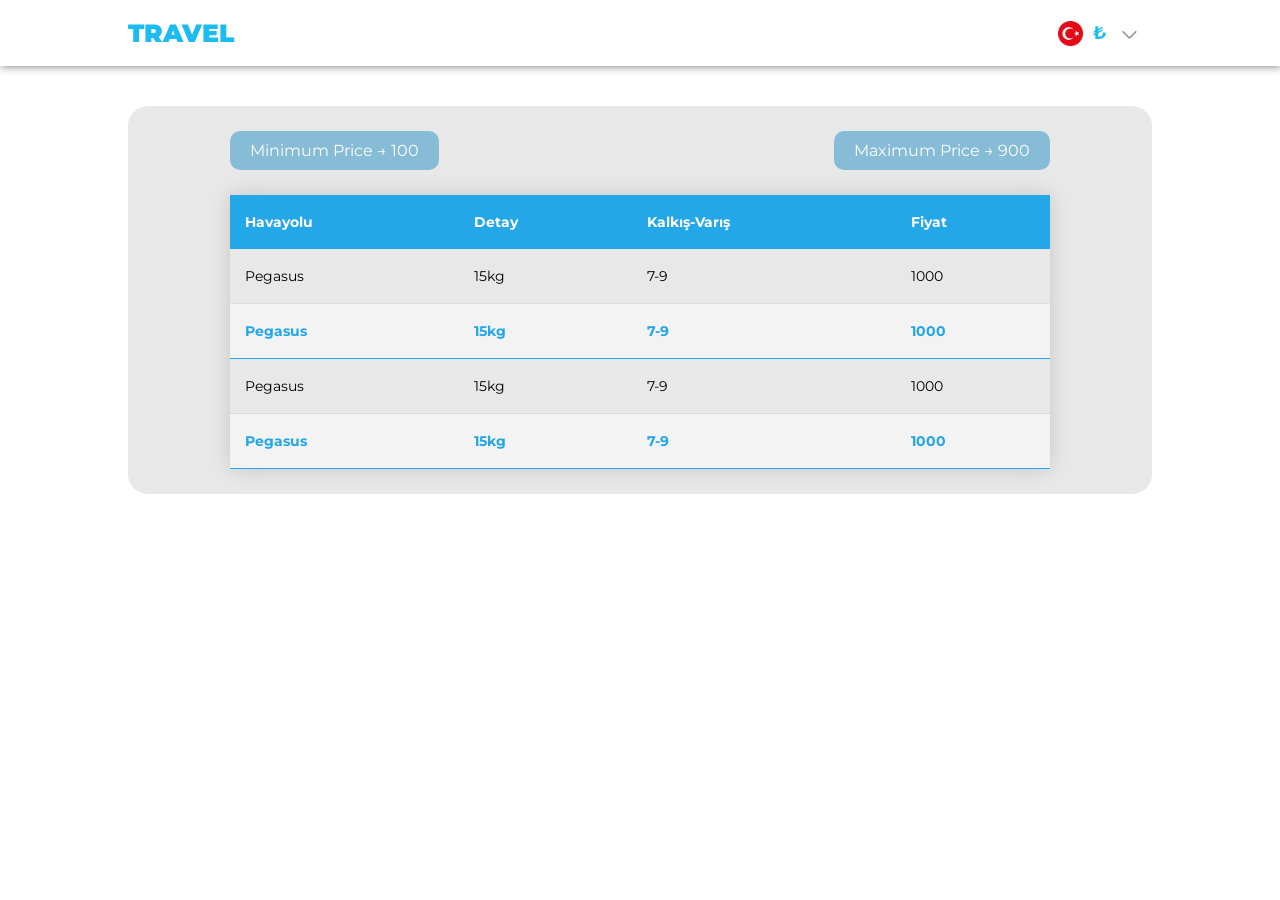
==== html/flights.html @ 03e91e9d "Last changes before Javascript." ====
<!DOCTYPE html>
<html lang="en">

<head>
    <meta charset="UTF-8">
    <meta http-equiv="X-UA-Compatible" content="IE=edge">
    <meta name="viewport" content="width=device-width, initial-scale=1.0">
    <link rel="stylesheet" href="/css/main-page.css">
    <link rel="stylesheet" href="/css/flights.css">
    <title>Flights</title>
</head>

<body>

    <section class="header">

        <div class="container">
            <a href="#" class="brand-name">TRAVEL</a>


            <h2 class="currency-select"><img src="/images/tr.webp" alt=""> &#8378; <img src="/images/down-arrow.png" alt="" id="down-arrow"></h2>

            <ul class="dropdown">
                <div id="close"><span>&#10005;</span></div>
                <li><a href="#"><span>&#8378;</span>TRY</a></li>
                <li><a href="#"><span>&#36;</span>USD</a></li>
                <li><a href="#"><span>&#128;</span>EUR</a></li>
                <li><a href="#"><span>&#163;</span>GBP</a></li>
            </ul>

        </div>

    </section>

    <section class="flights">

        <div class="container">

            <div class="max-min">

                <div class="min mm">
                    <span>Minimum Price &rarr; 100</span>
                </div>

                <div class="max mm">
                    <span>Maximum Price &rarr; 900</span>
                </div>

            </div>



            <table class="table">

                <thead>

                    <tr>
                        <th>Havayolu</th>
                        <th>Detay</th>
                        <th>Kalkış-Varış</th>
                        <th>Fiyat</th>
                    </tr>

                </thead>

                <tbody>

                    <tr>
                        <td>Pegasus</td>
                        <td>15kg</td>
                        <td>7-9</td>
                        <td>1000</td>
                    </tr>
                    <tr>
                        <td>Pegasus</td>
                        <td>15kg</td>
                        <td>7-9</td>
                        <td>1000</td>
                    </tr>
                    <tr>
                        <td>Pegasus</td>
                        <td>15kg</td>
                        <td>7-9</td>
                        <td>1000</td>
                    </tr>
                    <tr>
                        <td>Pegasus</td>
                        <td>15kg</td>
                        <td>7-9</td>
                        <td>1000</td>
                    </tr>


                </tbody>

            </table>

        </div>

    </section>


    <script src="/js/dropdown.js"></script>

</body>

</html>
---- css/main-page.css ----
@import url('https://fonts.googleapis.com/css2?family=Montserrat:wght@500&display=swap');

*{
    font-family: "Montserrat",sans-serif;
    box-sizing: border-box;
    margin: 0;
    padding: 0;
}

/* body{
    background-image: url(/images/vac3.jpg);
    background-size: cover;
} */

#background{
    z-index: -1;
    position: fixed;
    top: 0;
    left: 0;
    width: 100%;
    height: 100%;
    object-fit: cover;
    opacity: 1;
}

html{
    scroll-behavior: smooth;
}

hr{
    border: 1px solid #edf0f1;
}

/* .back-video{
    z-index: -1;
    position: fixed;
    top: 0;
    left: 0;
    width: 100%;
    height: 100%;
    object-fit: cover;
    
} */

.header .container{
    display: flex;
    justify-content: space-between;
    align-items: center;
    padding: 30px 10%;
}

.header .container li,a{
    font-weight: 500;
    font-size: 20px;
    color:#edf0f1;
    text-decoration: none;
    transition: 0.7s ease;
}

.header .container a:hover{
    transform: scale(1.2);
}

.header .container li:hover{
    transform: scale(1.2);
}

.header .container .brand-name{
    font-size: 25px;
    font-weight:900;
}

.header .container nav .nav_links {
    list-style: none;
}

.header .container nav .nav_links li{
    display: inline-block;
    padding: 0 20px ;
}


.home .container{
    width: 100%;
    min-height: 100vh;
    padding: 5%;
    display: flex;
    align-items: center;
    justify-content: space-between;
}

.home .container .search-bar{
    width:40%;
    background: rgba(255,255,255,0.2);
    display: flex;
    align-items: center;
    border-radius: 60px;
    padding: 10px 20px;
}

.home .container .search-bar input{
    background: transparent;
    flex:1;
    border: 0;
    outline: none;
    padding: 12px 20px;
    font-size: 20px;
    color:#edf0f1;
    text-transform: capitalize;
}

::placeholder{
    color:#edf0f1;
}

.home .container .search-bar button img{
    width: 25px;
    background: transparent;
}

.home .container .search-bar button{
    border: 0;
    border-radius: 50%;
    width: 60px;
    background: rgb(65, 175, 199);
    cursor: pointer;
    display: flex;
    justify-content: center;
    padding: 10px;
    transition: 0.7s ease;
}

.home .container .search-bar button:hover{
    background: rgba(65,175,199,0.8);
}

.home .container .search-para{
    width: 40%;
    text-align: center;
    margin: 20px 0;
    display: flex;
    flex-direction: column;
    justify-content: center;
    align-items: center;
    color:#edf0f1;
    font-size: 1.2em;
    letter-spacing: 0.5px;
}

.home .container .search-para h1{
    text-transform: uppercase;
    font-size: 2em;
    margin-bottom: 10px;
}

.home .container .search-para p{
    line-height: 2em;
}

.suggestions .container{
    display: flex;
    flex-direction: column;
    align-items: center;
    justify-content: center;
    margin: 40px 0;
}

.suggestions .container .city{
    display: flex;
    justify-content: space-between;
    align-items: center;
    padding: 20px 60px;
    margin: 10px 0;
    width: 80%;
    background: rgba(255,255,255,0.2);
    border: none;
    border-radius: 20px;
}

.suggestions .container .city:nth-child(odd){
    flex-direction: row;
}

.suggestions .container .city:nth-child(even){
    flex-direction: row-reverse;
}

.suggestions .container .city img{
    width: 45%;
    border: none;
    border-radius: 50%;
    opacity: 0.9;
}

.suggestions .container .city .city-para{
    width: 40%;
    text-align: center;
    display: flex;
    flex-direction: column;
    justify-content: center;
    align-items: center;
    color:#edf0f1;
    letter-spacing: 1px;
}

.suggestions .container .city .city-para h1{
    text-transform: uppercase;
    margin-bottom: 10px;
    font-size: 1.2em;
}

.suggestions .container .city .city-para p{
    line-height: 1.2em;
}

.suggestions .container .city .city-para a{
    text-decoration: none;
    margin-top: 50px;
    padding: 15px;
    border: 1px solid #63BEC3;
    border-radius: 12px;
    transition: 0.7s ease;
    color: #63BEC3;
    background-color: #edf0f1;

}

.suggestions .container .city .city-para a:hover{
    border-color: #edf0f1;
    color:#edf0f1;
    background-color: #63BEC3;
}

.flights .container {
    display: flex;
    flex-direction: column;
    align-items: center;
    justify-content: center;
    margin: 40px auto;
    background: rgba(180,180,180,0.3);
    width: 80%;
    border: none;
    border-radius: 20px;
}

.flights .container input{
    transition: 0.7s ease;
}

.flights .container h1{
    color:#17252a;
    margin: 20px;
}

.flights .container .cities{
    width: 70%;
    display: flex;
    justify-content: space-between;
    align-items: center;
    padding: 30px 10px;
}

.flights .container .cities label{
    font-size: 20px;
    color:#edf0f1;
    white-space: nowrap;
}

.flights .container .cities input{
    padding: 5px 10px;
    border: none;
    outline: none;
    border-radius: 60px;
    background-color: rgba(255,255,255,0.3);
    width: 35%;
    color: #edf0f1;
}

.flights .container .cities input:focus{
    background-color: rgba(23, 37, 42,0.8);
}

.flights .container .dates{
    width: 70%;
    display: flex;
    justify-content: space-between;
    align-items: center;
    padding: 30px 10px;
}

.flights .container .dates label{
    font-size: 20px;
    color:#edf0f1;
    white-space: nowrap;

}

.flights .container .dates input{
    padding: 5px 10px;
    border: none;
    outline: none;
    border-radius: 60px;
    background-color: rgba(255,255,255,0.3);
    width: 30%;
    color: #edf0f1;
}

.flights .container .dates input:focus{
    background-color: rgba(23, 37, 42,0.8);
}

.flights .container .last {
    width: 70%;
    display: flex;
    justify-content: space-between;
    align-items: center;
    padding: 30px 10px;
}

.flights .container .last label{
    font-size: 20px;
    color:#edf0f1;
    white-space: nowrap;
}

.flights .container .last input{
    padding: 5px 10px;
    border: none;
    outline: none;
    border-radius: 60px;
    background-color: rgba(255,255,255,0.3);
    width: 30%;
    color: #edf0f1;
}

.flights .container .last input:focus{
    background-color: rgba(23, 37, 42,0.8);
}

.flights .container .last .choice{
    display: flex;
    align-items: center;
    justify-content: space-between;
    width: 40% ;
}

.flights .container .last .choice input{
    width: 15px;
}

.flights .container button{
    margin: 20px;
    width: 15%;
    padding: 10px 20px;
    border: none;
    outline: none;
    border-radius: 20px;
    background:rgba(43, 122, 120,0.2);
    cursor: pointer;
    color: #17252a;
    transition: 0.7s ease;
    font-size: 18px;
}

.flights .container button:hover{
    background:rgba(23, 37, 42,0.8);
    color: #3aafa9;
}

.contact .container{
    display: flex;
    flex-direction: column;
    width: 80%;
    margin: 40px auto;
    justify-content: center;
    align-items: center;
    background: rgba(180,180,180,0.3);
    border: none;
    border-radius: 20px;
}

.contact .container h1{
    color:#17252a;
    margin: 20px;
}

.contact .container form{
    width: 70%;
    display: flex;
    flex-direction: column;
}

.contact .container ::placeholder{
    text-align: center;
}

.contact .container .main-user-info{
    display: flex;
    flex-direction: column;
    justify-content: center;
    align-items: center;
}

.contact .container .main-user-info .user-input-box{
    display: flex;
    flex-direction: column;
    align-items: center;
    justify-content: space-between;
    width: 100%;
    margin: 10px 0;
}

.contact .container .main-user-info .user-input-box label{
    font-size: 20px;
    color:#edf0f1;
    white-space: nowrap;
    margin-bottom: 20px;
}

.contact .container .main-user-info .user-input-box input,textarea{
    padding: 10px 15px;
    border: none;
    outline: none;
    border-radius: 60px;
    background-color: rgba(255,255,255,0.3);
    width: 60%;
    color: #edf0f1;
    resize: none;
    transition: 0.7s ease;
}

.contact .container .main-user-info .user-input-box input:focus{
    background-color: rgba(23, 37, 42,0.8);
}

.contact .container .main-user-info .user-input-box textarea:focus{
    background-color: rgba(23, 37, 42,0.8);
}

.contact .container button{
    margin: 20px auto;
    padding: 10px 20px;
    width: 20%;
    white-space: nowrap;
    border: none;
    outline: none;
    border-radius: 20px;
    background-color: rgba(43, 122, 120,0.2);
    cursor: pointer;
    color:#17252a;
    transition: 0.7s ease;
    font-size: 18px;
}

.contact .container button:hover{
    background:rgba(23, 37, 42,0.8);
    color: #3aafa9;
}
---- css/flights.css ----
.header .container {
    padding: 18px 10%;
    box-shadow: 1px 1px 8px #888888;
}

.header .container a,
h2 {
    color: rgba(1, 181, 240, 0.9);
}

.header .container h2 {
    font-size: 18px;
    display: flex;
    align-items: center;
}

.header .container h2 img {
    width: 25px;
    margin: 0 10px;
    cursor: pointer;
}



.header .container .dropdown {
    display: none;
}

.header .container .dropdown-drop {
    position: fixed;
    width: 100%;
    height: 100vh;
    top: 0;
    left: 0;
    display: flex;
    flex-direction: column;
    justify-content: center;
    align-items: center;
    background: rgba(1, 1, 1, 0.5);
    list-style: none;
}

.header .container .dropdown-drop #close{
    display: flex;
    justify-content: flex-end;
    width: 15%;
    margin-bottom: 12px;
}

.header .container .dropdown-drop #close span{
    color: #fff;
    font-size: 25px;
    transition: 0.7s ease;
    cursor: pointer;
}

.header .container .dropdown-drop #close span:hover{
    transform: scale(1.3);
    color:#24a7e8;
}

.header .container .dropdown-drop li {
    background: #fff;
    width: 15%;
    max-width: 600px;
    margin: 5px;
    padding: 10px;
    display: flex;
    flex-direction: column;
    align-items: center;
    border-radius: 5px;
    box-shadow: 0 5px 25px rgb(1 1 1 /20%);
    cursor: pointer;
}

.header .container .dropdown-drop li:hover{
    transform: scale(1);
}

.header .container .dropdown-drop li a span {
    background-color: #dddddd;
    padding: 5px 10px; 
    border: none;
    border-radius: 50%;
    margin-right: 10px;
}

.flights .container .max-min {
    display: flex;
    width: 80%;
    justify-content: space-between;
    align-items: center;
    margin-top: 25px;
}

.flights .container .max-min .mm {
    background-color: rgba(40, 145, 200, 0.5);
    padding: 10px 20px;
    border: none;
    border-radius: 10px;
    color: #ffffff;
}

.flights .container .table {
    border-collapse: collapse;
    margin: 25px 0;
    font-size: 0.9em;
    min-width: 400px;
    box-shadow: 0 0 20px rgba(0, 0, 0, 0.15);
    width: 80%;
}

.flights .container .table th,
td {
    padding: 18px 15px;
}

.flights .container .table thead tr {
    background-color: #24a7e8;
    color: #ffffff;
    text-align: left;
}

.flights .container .table tbody tr {
    border-bottom: 1px solid #dddddd;
}

.flights .container .table tbody tr:nth-of-type(even) {
    background-color: #f3f3f3;
    border-bottom: 1px solid #24a7e8;
    font-weight: bold;
    color: #24a7e8;
}
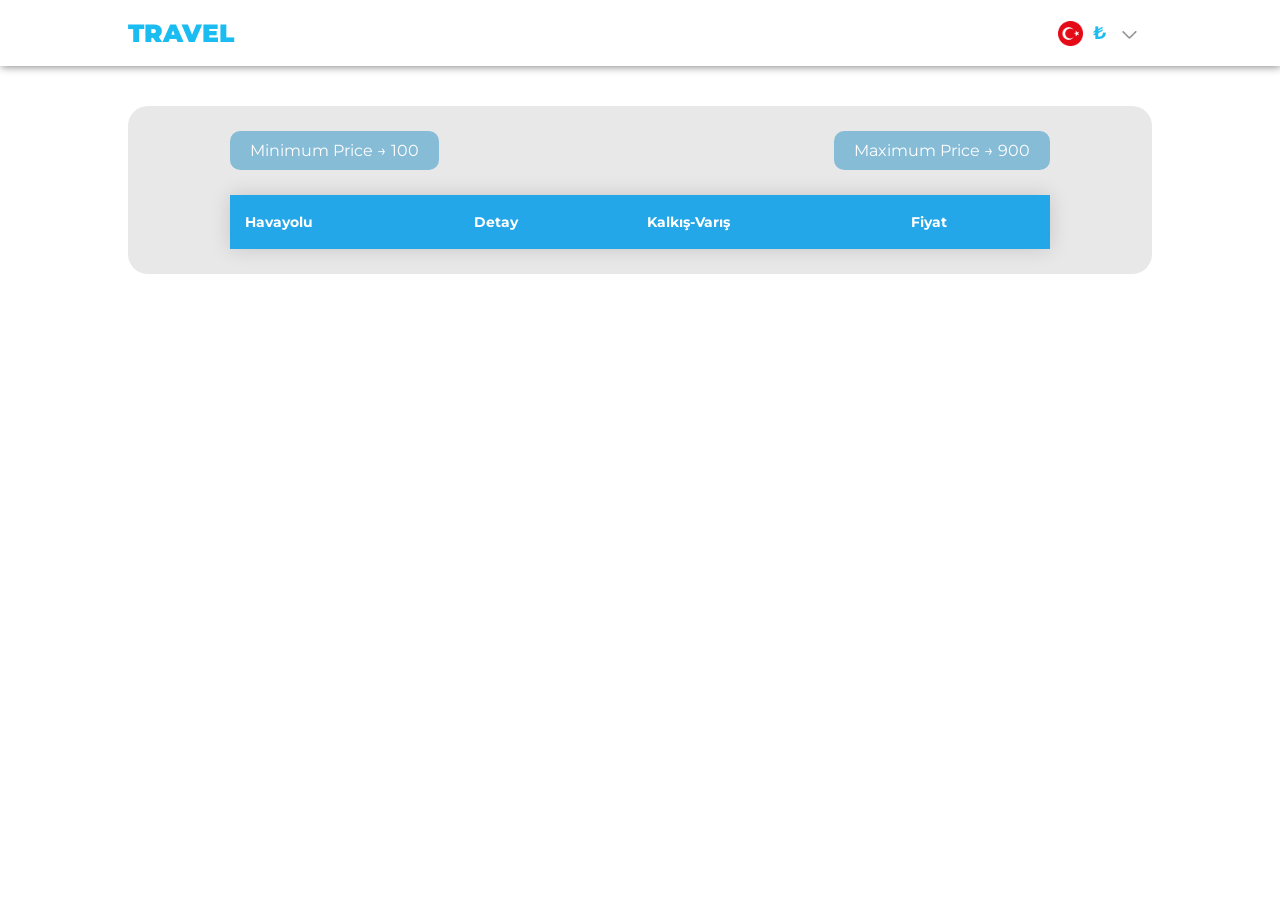
==== commit 5cf459cb: "Javascript additions" ====
--- a/html/flights.html
+++ b/html/flights.html
@@ -21,7 +21,7 @@
             <h2 class="currency-select"><img src="/images/tr.webp" alt=""> &#8378; <img src="/images/down-arrow.png" alt="" id="down-arrow"></h2>
 
             <ul class="dropdown">
-                <div id="close"><span>&#10005;</span></div>
+                <div id="close"><span id="close-sign">&#10005;</span></div>
                 <li><a href="#"><span>&#8378;</span>TRY</a></li>
                 <li><a href="#"><span>&#36;</span>USD</a></li>
                 <li><a href="#"><span>&#128;</span>EUR</a></li>
@@ -52,7 +52,7 @@
 
             <table class="table">
 
-                <thead>
+                <thead id="flights-head">
 
                     <tr>
                         <th>Havayolu</th>
@@ -63,34 +63,15 @@
 
                 </thead>
 
-                <tbody>
+                <tbody id="flights-body">
 
-                    <tr>
+                    <!-- <tr>
                         <td>Pegasus</td>
                         <td>15kg</td>
                         <td>7-9</td>
                         <td>1000</td>
-                    </tr>
-                    <tr>
-                        <td>Pegasus</td>
-                        <td>15kg</td>
-                        <td>7-9</td>
-                        <td>1000</td>
-                    </tr>
-                    <tr>
-                        <td>Pegasus</td>
-                        <td>15kg</td>
-                        <td>7-9</td>
-                        <td>1000</td>
-                    </tr>
-                    <tr>
-                        <td>Pegasus</td>
-                        <td>15kg</td>
-                        <td>7-9</td>
-                        <td>1000</td>
-                    </tr>
-
-
+                    </tr> -->
+                    
                 </tbody>
 
             </table>
@@ -100,8 +81,6 @@
     </section>
 
 
-    <script src="/js/dropdown.js"></script>
-
 </body>
 
 </html>
--- a/css/main-page.css
+++ b/css/main-page.css
@@ -1,7 +1,7 @@
 @import url('https://fonts.googleapis.com/css2?family=Montserrat:wght@500&display=swap');
 
-*{
-    font-family: "Montserrat",sans-serif;
+* {
+    font-family: "Montserrat", sans-serif;
     box-sizing: border-box;
     margin: 0;
     padding: 0;
@@ -12,7 +12,7 @@
     background-size: cover;
 } */
 
-#background{
+#background {
     z-index: -1;
     position: fixed;
     top: 0;
@@ -23,11 +23,11 @@
     opacity: 1;
 }
 
-html{
+html {
     scroll-behavior: smooth;
 }
 
-hr{
+hr {
     border: 1px solid #edf0f1;
 }
 
@@ -42,45 +42,46 @@
     
 } */
 
-.header .container{
+.header .container {
     display: flex;
     justify-content: space-between;
     align-items: center;
     padding: 30px 10%;
 }
 
-.header .container li,a{
+.header .container li,
+a {
     font-weight: 500;
     font-size: 20px;
-    color:#edf0f1;
+    color: #edf0f1;
     text-decoration: none;
     transition: 0.7s ease;
 }
 
-.header .container a:hover{
+.header .container a:hover {
     transform: scale(1.2);
 }
 
-.header .container li:hover{
+.header .container li:hover {
     transform: scale(1.2);
 }
 
-.header .container .brand-name{
+.header .container .brand-name {
     font-size: 25px;
-    font-weight:900;
+    font-weight: 900;
 }
 
 .header .container nav .nav_links {
     list-style: none;
 }
 
-.header .container nav .nav_links li{
+.header .container nav .nav_links li {
     display: inline-block;
-    padding: 0 20px ;
-}
-
-
-.home .container{
+    padding: 0 20px;
+}
+
+
+.home .container {
     width: 100%;
     min-height: 100vh;
     padding: 5%;
@@ -89,36 +90,36 @@
     justify-content: space-between;
 }
 
-.home .container .search-bar{
-    width:40%;
-    background: rgba(255,255,255,0.2);
+.home .container .search-bar {
+    width: 40%;
+    background: rgba(255, 255, 255, 0.8);
     display: flex;
     align-items: center;
     border-radius: 60px;
     padding: 10px 20px;
 }
 
-.home .container .search-bar input{
+.home .container .search-bar input {
     background: transparent;
-    flex:1;
+    flex: 1;
     border: 0;
     outline: none;
     padding: 12px 20px;
     font-size: 20px;
-    color:#edf0f1;
+    color: rgb(65, 175, 199);
     text-transform: capitalize;
 }
 
-::placeholder{
-    color:#edf0f1;
-}
-
-.home .container .search-bar button img{
+::placeholder {
+    color: rgb(65, 175, 199);
+}
+
+.home .container .search-bar button img {
     width: 25px;
     background: transparent;
 }
 
-.home .container .search-bar button{
+.home .container .search-bar button {
     border: 0;
     border-radius: 50%;
     width: 60px;
@@ -130,11 +131,11 @@
     transition: 0.7s ease;
 }
 
-.home .container .search-bar button:hover{
-    background: rgba(65,175,199,0.8);
-}
-
-.home .container .search-para{
+.home .container .search-bar button:hover {
+    background: rgba(65, 175, 199, 0.8);
+}
+
+.home .container .search-para {
     width: 40%;
     text-align: center;
     margin: 20px 0;
@@ -142,22 +143,22 @@
     flex-direction: column;
     justify-content: center;
     align-items: center;
-    color:#edf0f1;
+    color: #edf0f1;
     font-size: 1.2em;
     letter-spacing: 0.5px;
 }
 
-.home .container .search-para h1{
+.home .container .search-para h1 {
     text-transform: uppercase;
     font-size: 2em;
     margin-bottom: 10px;
 }
 
-.home .container .search-para p{
+.home .container .search-para p {
     line-height: 2em;
 }
 
-.suggestions .container{
+.suggestions .container {
     display: flex;
     flex-direction: column;
     align-items: center;
@@ -165,55 +166,55 @@
     margin: 40px 0;
 }
 
-.suggestions .container .city{
+.suggestions .container .city {
     display: flex;
     justify-content: space-between;
     align-items: center;
     padding: 20px 60px;
     margin: 10px 0;
     width: 80%;
-    background: rgba(255,255,255,0.2);
+    background: rgba(255, 255, 255, 0.6);
     border: none;
     border-radius: 20px;
 }
 
-.suggestions .container .city:nth-child(odd){
+.suggestions .container .city:nth-child(odd) {
     flex-direction: row;
 }
 
-.suggestions .container .city:nth-child(even){
+.suggestions .container .city:nth-child(even) {
     flex-direction: row-reverse;
 }
 
-.suggestions .container .city img{
+.suggestions .container .city img {
     width: 45%;
     border: none;
     border-radius: 50%;
     opacity: 0.9;
 }
 
-.suggestions .container .city .city-para{
+.suggestions .container .city .city-para {
     width: 40%;
     text-align: center;
     display: flex;
     flex-direction: column;
     justify-content: center;
     align-items: center;
-    color:#edf0f1;
+    color: #edf0f1;
     letter-spacing: 1px;
 }
 
-.suggestions .container .city .city-para h1{
+.suggestions .container .city .city-para h1 {
     text-transform: uppercase;
     margin-bottom: 10px;
     font-size: 1.2em;
 }
 
-.suggestions .container .city .city-para p{
+.suggestions .container .city .city-para p {
     line-height: 1.2em;
 }
 
-.suggestions .container .city .city-para a{
+.suggestions .container .city .city-para a {
     text-decoration: none;
     margin-top: 50px;
     padding: 15px;
@@ -225,9 +226,9 @@
 
 }
 
-.suggestions .container .city .city-para a:hover{
+.suggestions .container .city .city-para a:hover {
     border-color: #edf0f1;
-    color:#edf0f1;
+    color: #edf0f1;
     background-color: #63BEC3;
 }
 
@@ -237,22 +238,22 @@
     align-items: center;
     justify-content: center;
     margin: 40px auto;
-    background: rgba(180,180,180,0.3);
+    background: rgba(180, 180, 180, 0.3);
     width: 80%;
     border: none;
     border-radius: 20px;
 }
 
-.flights .container input{
-    transition: 0.7s ease;
-}
-
-.flights .container h1{
-    color:#17252a;
+.flights .container input {
+    transition: 0.7s ease;
+}
+
+.flights .container h1 {
+    color: #17252a;
     margin: 20px;
 }
 
-.flights .container .cities{
+.flights .container .cities {
     width: 70%;
     display: flex;
     justify-content: space-between;
@@ -260,27 +261,24 @@
     padding: 30px 10px;
 }
 
-.flights .container .cities label{
-    font-size: 20px;
-    color:#edf0f1;
+.flights .container .cities label {
+    font-size: 20px;
+    color: #17252a;
     white-space: nowrap;
 }
 
-.flights .container .cities input{
+.flights .container .cities select {
+    width: 30%;
     padding: 5px 10px;
     border: none;
     outline: none;
     border-radius: 60px;
-    background-color: rgba(255,255,255,0.3);
-    width: 35%;
-    color: #edf0f1;
-}
-
-.flights .container .cities input:focus{
-    background-color: rgba(23, 37, 42,0.8);
-}
-
-.flights .container .dates{
+    background-color: rgba(255, 255, 255, 0.8);
+    width: 30%;
+    color: rgb(65, 175, 199);
+}
+
+.flights .container .dates {
     width: 70%;
     display: flex;
     justify-content: space-between;
@@ -288,25 +286,25 @@
     padding: 30px 10px;
 }
 
-.flights .container .dates label{
-    font-size: 20px;
-    color:#edf0f1;
+.flights .container .dates label {
+    font-size: 20px;
+    color: #17252a;
     white-space: nowrap;
 
 }
 
-.flights .container .dates input{
+.flights .container .dates input {
     padding: 5px 10px;
     border: none;
     outline: none;
     border-radius: 60px;
-    background-color: rgba(255,255,255,0.3);
+    background-color: rgba(255, 255, 255, 0.8);
     width: 30%;
-    color: #edf0f1;
-}
-
-.flights .container .dates input:focus{
-    background-color: rgba(23, 37, 42,0.8);
+    color: rgb(65, 175, 199);
+}
+
+.flights .container .dates input:focus {
+    background-color: rgba(23, 37, 42, 0.8);
 }
 
 .flights .container .last {
@@ -317,91 +315,91 @@
     padding: 30px 10px;
 }
 
-.flights .container .last label{
-    font-size: 20px;
-    color:#edf0f1;
+.flights .container .last label {
+    font-size: 20px;
+    color: #17252a;
     white-space: nowrap;
 }
 
-.flights .container .last input{
+.flights .container .last input {
     padding: 5px 10px;
     border: none;
     outline: none;
     border-radius: 60px;
-    background-color: rgba(255,255,255,0.3);
+    background-color: rgba(255, 255, 255, 0.8);
     width: 30%;
-    color: #edf0f1;
-}
-
-.flights .container .last input:focus{
-    background-color: rgba(23, 37, 42,0.8);
-}
-
-.flights .container .last .choice{
-    display: flex;
-    align-items: center;
-    justify-content: space-between;
-    width: 40% ;
-}
-
-.flights .container .last .choice input{
+    color: #17252a;
+}
+
+.flights .container .last input:focus {
+    background-color: rgba(23, 37, 42, 0.8);
+}
+
+.flights .container .last .choice {
+    display: flex;
+    align-items: center;
+    justify-content: space-between;
+    width: 40%;
+}
+
+.flights .container .last .choice input {
     width: 15px;
 }
 
-.flights .container button{
+.flights .container button {
     margin: 20px;
     width: 15%;
     padding: 10px 20px;
     border: none;
     outline: none;
     border-radius: 20px;
-    background:rgba(43, 122, 120,0.2);
+    background: rgba(43, 122, 120, 0.2);
     cursor: pointer;
     color: #17252a;
     transition: 0.7s ease;
     font-size: 18px;
 }
 
-.flights .container button:hover{
-    background:rgba(23, 37, 42,0.8);
+.flights .container button:hover {
+    background: rgba(23, 37, 42, 0.8);
     color: #3aafa9;
 }
 
-.contact .container{
+.contact .container {
     display: flex;
     flex-direction: column;
     width: 80%;
     margin: 40px auto;
     justify-content: center;
     align-items: center;
-    background: rgba(180,180,180,0.3);
+    background: rgba(180, 180, 180, 0.3);
     border: none;
     border-radius: 20px;
 }
 
-.contact .container h1{
-    color:#17252a;
+.contact .container h1 {
+    color: #17252a;
     margin: 20px;
 }
 
-.contact .container form{
+.contact .container form {
     width: 70%;
     display: flex;
     flex-direction: column;
 }
 
-.contact .container ::placeholder{
+.contact .container ::placeholder {
     text-align: center;
 }
 
-.contact .container .main-user-info{
-    display: flex;
-    flex-direction: column;
-    justify-content: center;
-    align-items: center;
-}
-
-.contact .container .main-user-info .user-input-box{
+.contact .container .main-user-info {
+    display: flex;
+    flex-direction: column;
+    justify-content: center;
+    align-items: center;
+}
+
+.contact .container .main-user-info .user-input-box {
     display: flex;
     flex-direction: column;
     align-items: center;
@@ -410,34 +408,35 @@
     margin: 10px 0;
 }
 
-.contact .container .main-user-info .user-input-box label{
-    font-size: 20px;
-    color:#edf0f1;
+.contact .container .main-user-info .user-input-box label {
+    font-size: 20px;
+    color: #edf0f1;
     white-space: nowrap;
     margin-bottom: 20px;
 }
 
-.contact .container .main-user-info .user-input-box input,textarea{
+.contact .container .main-user-info .user-input-box input,
+textarea {
     padding: 10px 15px;
     border: none;
     outline: none;
     border-radius: 60px;
-    background-color: rgba(255,255,255,0.3);
+    background-color: rgba(255, 255, 255, 0.8);
     width: 60%;
     color: #edf0f1;
     resize: none;
     transition: 0.7s ease;
 }
 
-.contact .container .main-user-info .user-input-box input:focus{
-    background-color: rgba(23, 37, 42,0.8);
-}
-
-.contact .container .main-user-info .user-input-box textarea:focus{
-    background-color: rgba(23, 37, 42,0.8);
-}
-
-.contact .container button{
+.contact .container .main-user-info .user-input-box input:focus {
+    background-color: rgba(23, 37, 42, 0.8);
+}
+
+.contact .container .main-user-info .user-input-box textarea:focus {
+    background-color: rgba(23, 37, 42, 0.8);
+}
+
+.contact .container button {
     margin: 20px auto;
     padding: 10px 20px;
     width: 20%;
@@ -445,14 +444,14 @@
     border: none;
     outline: none;
     border-radius: 20px;
-    background-color: rgba(43, 122, 120,0.2);
+    background-color: rgba(43, 122, 120, 0.2);
     cursor: pointer;
-    color:#17252a;
+    color: #17252a;
     transition: 0.7s ease;
     font-size: 18px;
 }
 
-.contact .container button:hover{
-    background:rgba(23, 37, 42,0.8);
+.contact .container button:hover {
+    background: rgba(23, 37, 42, 0.8);
     color: #3aafa9;
-}
+}
--- a/css/flights.css
+++ b/css/flights.css
@@ -19,8 +19,6 @@
     margin: 0 10px;
     cursor: pointer;
 }
-
-
 
 .header .container .dropdown {
     display: none;
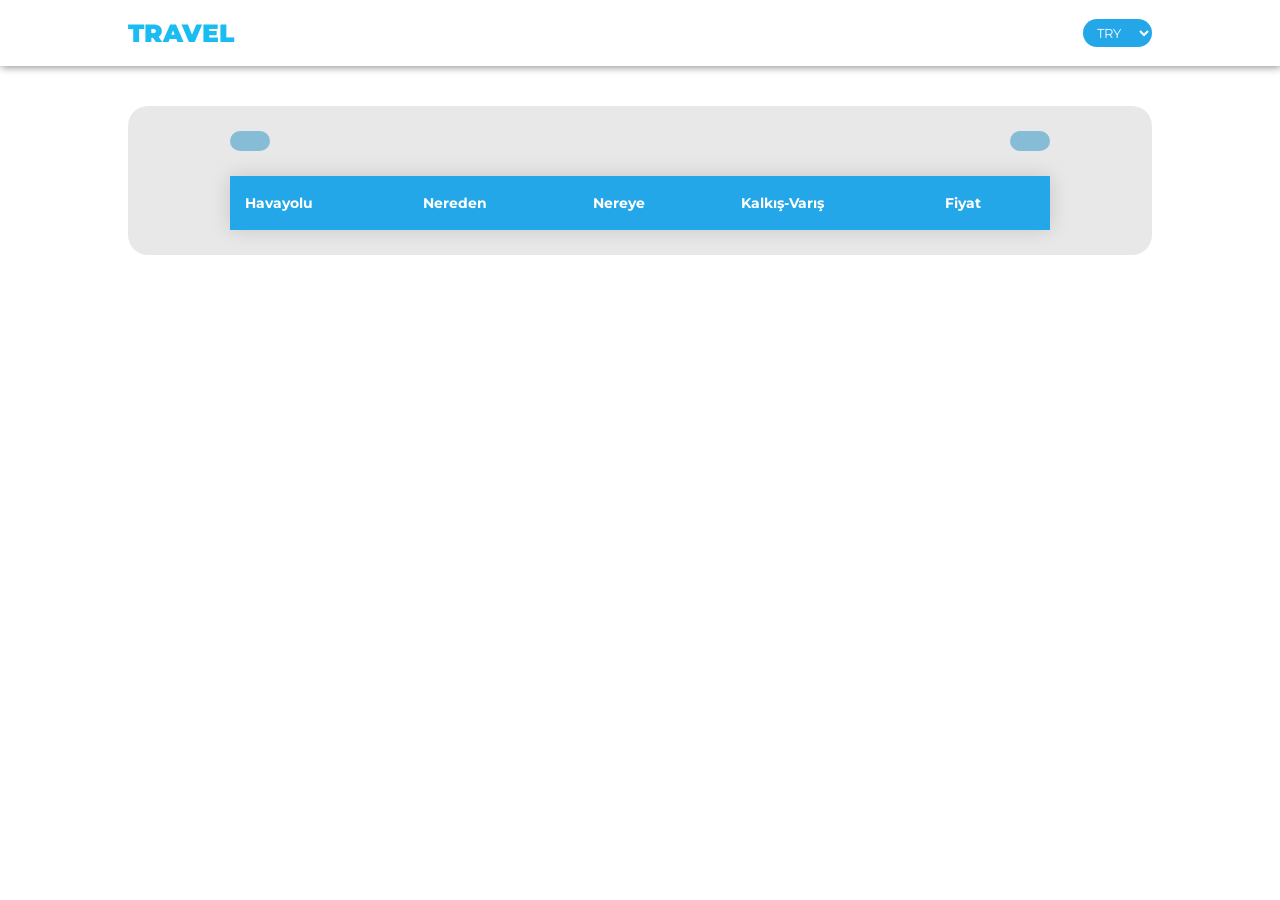
==== commit aa7ff160: "more coming" ====
--- a/html/flights.html
+++ b/html/flights.html
@@ -18,15 +18,15 @@
             <a href="#" class="brand-name">TRAVEL</a>
 
 
-            <h2 class="currency-select"><img src="/images/tr.webp" alt=""> &#8378; <img src="/images/down-arrow.png" alt="" id="down-arrow"></h2>
+            <!-- <h2 class="currency-select"><img src="/images/tr.webp" alt=""> &#8378; <img src="/images/down-arrow.png"
+                    alt="" id="down-arrow"></h2> -->
 
-            <ul class="dropdown">
-                <div id="close"><span id="close-sign">&#10005;</span></div>
-                <li><a href="#"><span>&#8378;</span>TRY</a></li>
-                <li><a href="#"><span>&#36;</span>USD</a></li>
-                <li><a href="#"><span>&#128;</span>EUR</a></li>
-                <li><a href="#"><span>&#163;</span>GBP</a></li>
-            </ul>
+            <select class="currency-select">
+                <option value="TRY" selected>TRY</option>
+                <option value="USD">USD</option>
+                <option value="EUR">EUR</option>
+                <option value="GBP">GBP</option>
+            </select>
 
         </div>
 
@@ -39,11 +39,11 @@
             <div class="max-min">
 
                 <div class="min mm">
-                    <span>Minimum Price &rarr; 100</span>
+                    <!-- <span>Minimum Price &rarr; 100</span> -->
                 </div>
 
                 <div class="max mm">
-                    <span>Maximum Price &rarr; 900</span>
+                    <!-- <span>Maximum Price &rarr; 900</span> -->
                 </div>
 
             </div>
@@ -56,7 +56,8 @@
 
                     <tr>
                         <th>Havayolu</th>
-                        <th>Detay</th>
+                        <th>Nereden</th>
+                        <th>Nereye</th>
                         <th>Kalkış-Varış</th>
                         <th>Fiyat</th>
                     </tr>
@@ -71,7 +72,7 @@
                         <td>7-9</td>
                         <td>1000</td>
                     </tr> -->
-                    
+
                 </tbody>
 
             </table>
@@ -80,6 +81,12 @@
 
     </section>
 
+    <script src="/js/dropdown.js"></script>
+    <script src="/js/flight.js"></script>
+    <script src="/js/ui.js"></script>
+    <script src="/js/storage.js"></script>
+    <script src="/js/currency.js"></script>
+    <script src="/js/flights-page.js"></script>
 
 </body>
 
--- a/css/flights.css
+++ b/css/flights.css
@@ -20,67 +20,13 @@
     cursor: pointer;
 }
 
-.header .container .dropdown {
-    display: none;
-}
-
-.header .container .dropdown-drop {
-    position: fixed;
-    width: 100%;
-    height: 100vh;
-    top: 0;
-    left: 0;
-    display: flex;
-    flex-direction: column;
-    justify-content: center;
-    align-items: center;
-    background: rgba(1, 1, 1, 0.5);
-    list-style: none;
-}
-
-.header .container .dropdown-drop #close{
-    display: flex;
-    justify-content: flex-end;
-    width: 15%;
-    margin-bottom: 12px;
-}
-
-.header .container .dropdown-drop #close span{
-    color: #fff;
-    font-size: 25px;
-    transition: 0.7s ease;
-    cursor: pointer;
-}
-
-.header .container .dropdown-drop #close span:hover{
-    transform: scale(1.3);
-    color:#24a7e8;
-}
-
-.header .container .dropdown-drop li {
-    background: #fff;
-    width: 15%;
-    max-width: 600px;
-    margin: 5px;
-    padding: 10px;
-    display: flex;
-    flex-direction: column;
-    align-items: center;
-    border-radius: 5px;
-    box-shadow: 0 5px 25px rgb(1 1 1 /20%);
-    cursor: pointer;
-}
-
-.header .container .dropdown-drop li:hover{
-    transform: scale(1);
-}
-
-.header .container .dropdown-drop li a span {
-    background-color: #dddddd;
-    padding: 5px 10px; 
+.header .container .currency-select{
+    padding: 5px 10px;
     border: none;
-    border-radius: 50%;
-    margin-right: 10px;
+    outline: none;
+    border-radius: 60px;
+    color:#fff;
+    background-color: #24a7e8;
 }
 
 .flights .container .max-min {
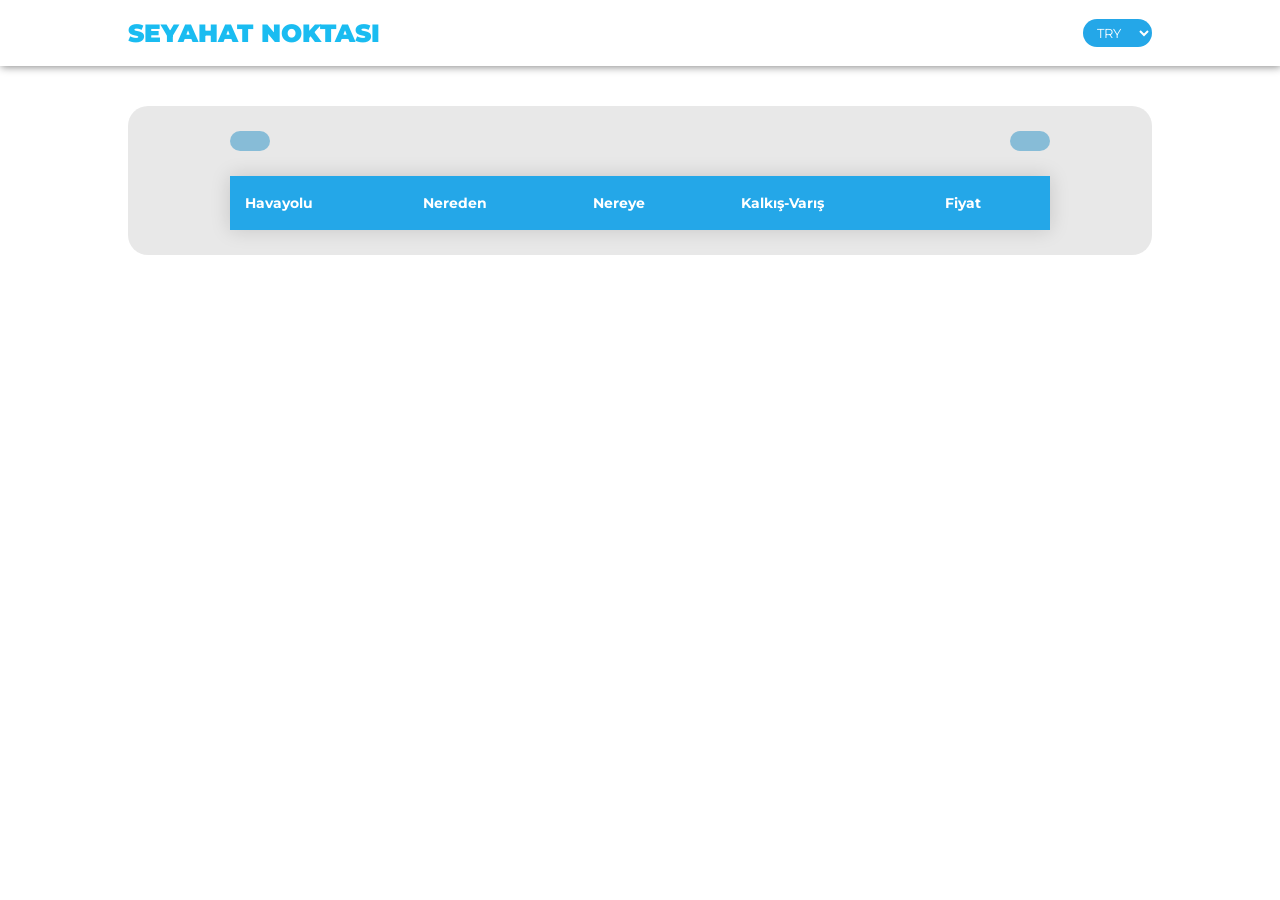
==== commit 05f5db2b: "Everything is done except responsive design." ====
--- a/html/flights.html
+++ b/html/flights.html
@@ -7,7 +7,8 @@
     <meta name="viewport" content="width=device-width, initial-scale=1.0">
     <link rel="stylesheet" href="/css/main-page.css">
     <link rel="stylesheet" href="/css/flights.css">
-    <title>Flights</title>
+    <link rel="icon" href="/images/plane-icon.png">
+    <title>Uçuşlar</title>
 </head>
 
 <body>
@@ -15,7 +16,7 @@
     <section class="header">
 
         <div class="container">
-            <a href="#" class="brand-name">TRAVEL</a>
+            <a href="main-page.html" class="brand-name">SEYAHAT NOKTASI</a>
 
 
             <!-- <h2 class="currency-select"><img src="/images/tr.webp" alt=""> &#8378; <img src="/images/down-arrow.png"
@@ -81,7 +82,6 @@
 
     </section>
 
-    <script src="/js/dropdown.js"></script>
     <script src="/js/flight.js"></script>
     <script src="/js/ui.js"></script>
     <script src="/js/storage.js"></script>
--- a/css/main-page.css
+++ b/css/main-page.css
@@ -53,7 +53,7 @@
 a {
     font-weight: 500;
     font-size: 20px;
-    color: #edf0f1;
+    color: rgba(255, 255, 255, 0.9);
     text-decoration: none;
     transition: 0.7s ease;
 }
@@ -173,7 +173,7 @@
     padding: 20px 60px;
     margin: 10px 0;
     width: 80%;
-    background: rgba(255, 255, 255, 0.6);
+    background: rgba(255, 255, 255,0.4);
     border: none;
     border-radius: 20px;
 }
@@ -200,7 +200,7 @@
     flex-direction: column;
     justify-content: center;
     align-items: center;
-    color: #edf0f1;
+    color: rgba(23, 37, 42, 0.8);
     letter-spacing: 1px;
 }
 
@@ -222,7 +222,7 @@
     border-radius: 12px;
     transition: 0.7s ease;
     color: #63BEC3;
-    background-color: #edf0f1;
+    background-color:rgba(255, 255, 255,1);
 
 }
 
@@ -305,45 +305,6 @@
 
 .flights .container .dates input:focus {
     background-color: rgba(23, 37, 42, 0.8);
-}
-
-.flights .container .last {
-    width: 70%;
-    display: flex;
-    justify-content: space-between;
-    align-items: center;
-    padding: 30px 10px;
-}
-
-.flights .container .last label {
-    font-size: 20px;
-    color: #17252a;
-    white-space: nowrap;
-}
-
-.flights .container .last input {
-    padding: 5px 10px;
-    border: none;
-    outline: none;
-    border-radius: 60px;
-    background-color: rgba(255, 255, 255, 0.8);
-    width: 30%;
-    color: #17252a;
-}
-
-.flights .container .last input:focus {
-    background-color: rgba(23, 37, 42, 0.8);
-}
-
-.flights .container .last .choice {
-    display: flex;
-    align-items: center;
-    justify-content: space-between;
-    width: 40%;
-}
-
-.flights .container .last .choice input {
-    width: 15px;
 }
 
 .flights .container button {
@@ -417,13 +378,13 @@
 
 .contact .container .main-user-info .user-input-box input,
 textarea {
-    padding: 10px 15px;
+    padding: 10px 30px;
     border: none;
     outline: none;
     border-radius: 60px;
     background-color: rgba(255, 255, 255, 0.8);
     width: 60%;
-    color: #edf0f1;
+    color: #63BEC3;
     resize: none;
     transition: 0.7s ease;
 }
@@ -436,11 +397,10 @@
     background-color: rgba(23, 37, 42, 0.8);
 }
 
-.contact .container button {
+.contact .container #send-message {
     margin: 20px auto;
     padding: 10px 20px;
-    width: 20%;
-    white-space: nowrap;
+    width: 30%;
     border: none;
     outline: none;
     border-radius: 20px;
@@ -451,7 +411,7 @@
     font-size: 18px;
 }
 
-.contact .container button:hover {
+.contact .container #send-message:hover {
     background: rgba(23, 37, 42, 0.8);
     color: #3aafa9;
-}+}
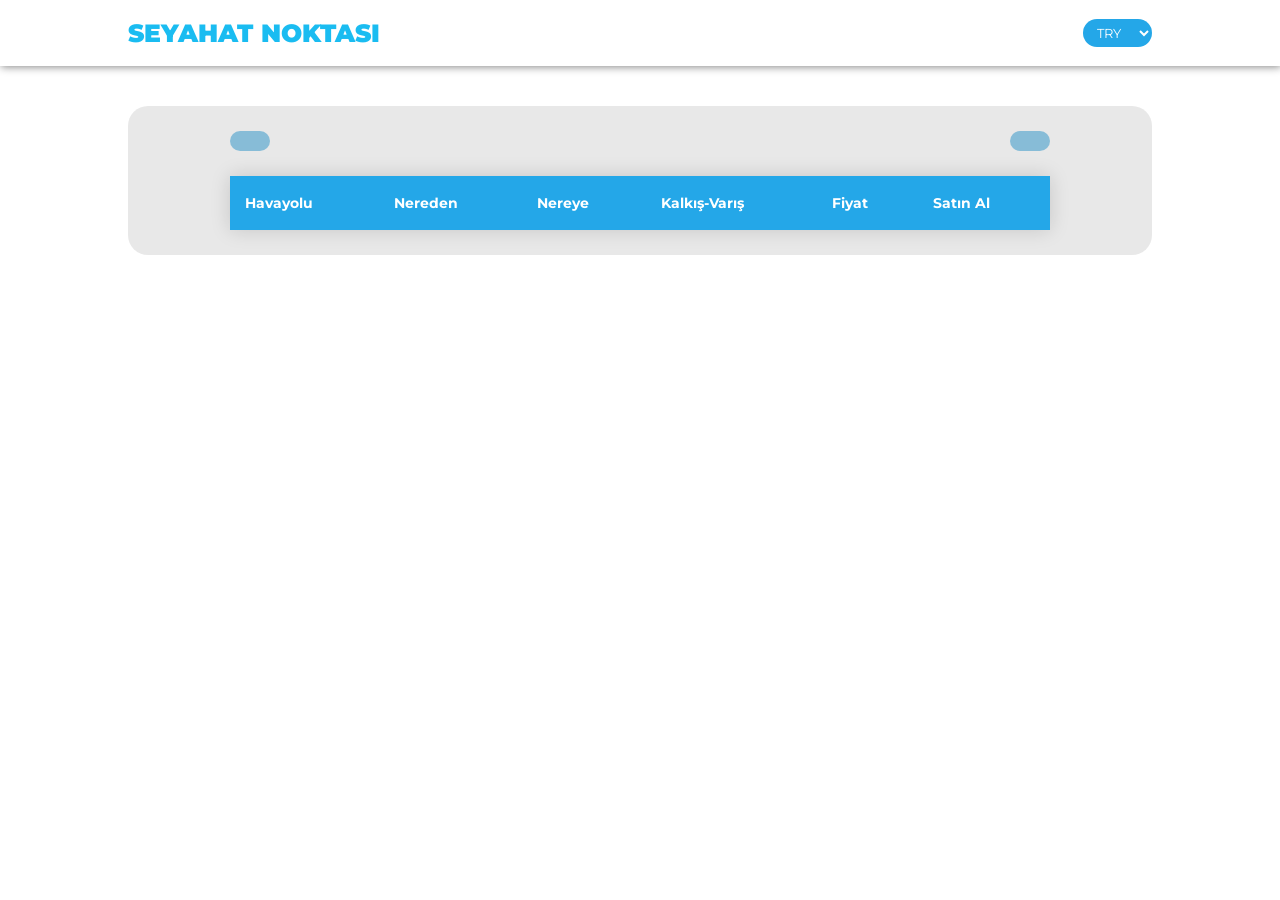
==== commit 5a27219e: "flight links have been added." ====
--- a/html/flights.html
+++ b/html/flights.html
@@ -7,6 +7,7 @@
     <meta name="viewport" content="width=device-width, initial-scale=1.0">
     <link rel="stylesheet" href="/css/main-page.css">
     <link rel="stylesheet" href="/css/flights.css">
+    <link rel="stylesheet" href="/css/responsive-f.css">
     <link rel="icon" href="/images/plane-icon.png">
     <title>Uçuşlar</title>
 </head>
@@ -16,7 +17,7 @@
     <section class="header">
 
         <div class="container">
-            <a href="main-page.html" class="brand-name">SEYAHAT NOKTASI</a>
+            <a href="index.html" class="brand-name">SEYAHAT NOKTASI</a>
 
 
             <!-- <h2 class="currency-select"><img src="/images/tr.webp" alt=""> &#8378; <img src="/images/down-arrow.png"
@@ -61,6 +62,7 @@
                         <th>Nereye</th>
                         <th>Kalkış-Varış</th>
                         <th>Fiyat</th>
+                        <th>Satın Al</th>
                     </tr>
 
                 </thead>
--- a/css/main-page.css
+++ b/css/main-page.css
@@ -95,16 +95,17 @@
     background: rgba(255, 255, 255, 0.8);
     display: flex;
     align-items: center;
+    justify-content: space-between;
     border-radius: 60px;
     padding: 10px 20px;
 }
 
 .home .container .search-bar input {
     background: transparent;
-    flex: 1;
-    border: 0;
-    outline: none;
-    padding: 12px 20px;
+    border: none;
+    width: 70%;
+    outline: none;
+    padding: 12px 10px;
     font-size: 20px;
     color: rgb(65, 175, 199);
     text-transform: capitalize;
@@ -120,9 +121,9 @@
 }
 
 .home .container .search-bar button {
-    border: 0;
+    border: none;
     border-radius: 50%;
-    width: 60px;
+    width: 15%;
     background: rgb(65, 175, 199);
     cursor: pointer;
     display: flex;
@@ -166,6 +167,11 @@
     margin: 40px 0;
 }
 
+.suggestions .container h1{
+    color:#17252a;
+    margin-bottom: 30px;
+}
+
 .suggestions .container .city {
     display: flex;
     justify-content: space-between;
@@ -212,6 +218,10 @@
 
 .suggestions .container .city .city-para p {
     line-height: 1.2em;
+}
+
+.suggestions .container .city .city-para .second-p{
+    display: none;
 }
 
 .suggestions .container .city .city-para a {
@@ -254,7 +264,7 @@
 }
 
 .flights .container .cities {
-    width: 70%;
+    width: 90%;
     display: flex;
     justify-content: space-between;
     align-items: center;
@@ -263,8 +273,7 @@
 
 .flights .container .cities label {
     font-size: 20px;
-    color: #17252a;
-    white-space: nowrap;
+    color: #edf0f1;
 }
 
 .flights .container .cities select {
@@ -279,7 +288,7 @@
 }
 
 .flights .container .dates {
-    width: 70%;
+    width: 90%;
     display: flex;
     justify-content: space-between;
     align-items: center;
@@ -288,9 +297,7 @@
 
 .flights .container .dates label {
     font-size: 20px;
-    color: #17252a;
-    white-space: nowrap;
-
+    color: #edf0f1;
 }
 
 .flights .container .dates input {
@@ -372,7 +379,6 @@
 .contact .container .main-user-info .user-input-box label {
     font-size: 20px;
     color: #edf0f1;
-    white-space: nowrap;
     margin-bottom: 20px;
 }
 
@@ -400,7 +406,7 @@
 .contact .container #send-message {
     margin: 20px auto;
     padding: 10px 20px;
-    width: 30%;
+    width: 40%;
     border: none;
     outline: none;
     border-radius: 20px;
--- a/css/flights.css
+++ b/css/flights.css
@@ -20,12 +20,12 @@
     cursor: pointer;
 }
 
-.header .container .currency-select{
+.header .container .currency-select {
     padding: 5px 10px;
     border: none;
     outline: none;
     border-radius: 60px;
-    color:#fff;
+    color: #fff;
     background-color: #24a7e8;
 }
 
@@ -74,4 +74,13 @@
     border-bottom: 1px solid #24a7e8;
     font-weight: bold;
     color: #24a7e8;
+}
+
+.flights .container .table tbody a img{
+    width: 28px;
+    transition: 0.5s ease;
+}
+
+.flights .container .table tbody a img:hover{
+    transform: scale(1.3);
 }
--- a/css/responsive-f.css
+++ b/css/responsive-f.css
@@ -0,0 +1,33 @@
+@media(max-width:850px) {
+    .flights .container {
+        width: 90%;
+    }
+}
+
+@media(max-width:755px) {
+    .flights .container {
+        width: 100%;
+    }
+}
+
+@media(max-width:680px) {
+    .flights .container .max-min {
+        display: flex;
+        flex-direction: column;
+    }
+
+    .flights .container .max-min .mm {
+        width: 60%;
+        margin: 10px 0;
+        text-align: center;
+    }
+}
+
+@media(max-width:420px) {
+
+    .flights .container .table th,
+    td {
+        padding: 18px 10px;
+    }
+
+}
